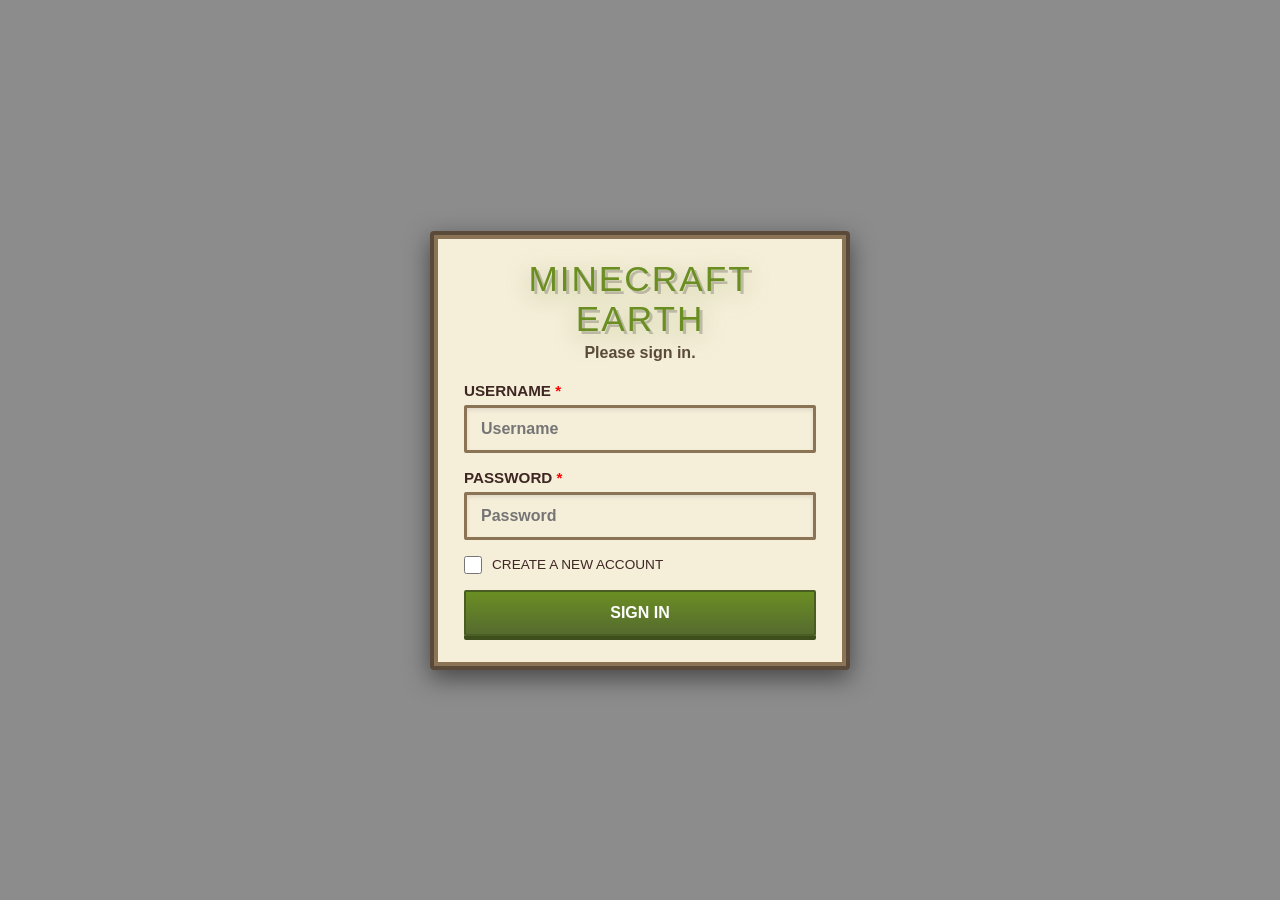
==== src/Solace.ApiServer/wwwroot/oauth_login.html @ a3f7e955 "Add OAuth20 sign-in flow and fix object store connection handling" ====
<!DOCTYPE html>
<html>
<head>
    <title>Minecraft Earth - Sign in</title>
    <meta name="viewport" content="width=device-width, initial-scale=1" />
    <style>
        @font-face { font-family: "Minecraft"; src: url("https://sqlylxcnoqehorlgmztm.supabase.co/storage/v1/object/public/icons/fonts/minecraftfive-regular.ttf") format("truetype"); font-weight: 400; font-style: normal; font-display: block; }
        @font-face { font-family: "Minecraft"; src: url("https://sqlylxcnoqehorlgmztm.supabase.co/storage/v1/object/public/icons/fonts/minecraftfive-bold.ttf") format("truetype"); font-weight: 700; font-style: normal; font-display: block; }
        @font-face { font-family: "MinecraftTen"; src: url("https://sqlylxcnoqehorlgmztm.supabase.co/storage/v1/object/public/icons/fonts/minecraftten.ttf") format("truetype"); font-weight: 400; font-style: normal; }
        @font-face { font-family: "MinecraftSeven"; src: url("https://sqlylxcnoqehorlgmztm.supabase.co/storage/v1/object/public/icons/fonts/minecraftseven.ttf") format("truetype"); font-weight: 400; font-style: normal; }

        * { margin: 0; padding: 0; box-sizing: border-box; }

        body {
            font-family: "Minecraft", sans-serif;
            min-height: 100vh;
            display: flex;
            justify-content: center;
            align-items: center;
            padding: 20px;
            background: url("https://sqlylxcnoqehorlgmztm.supabase.co/storage/v1/object/public/icons/backgrounds/splash_screen.png") center center / cover no-repeat fixed;
            image-rendering: pixelated;
            -webkit-font-smoothing: none;
        }

        body::before {
            content: ""; position: fixed; top: 0; left: 0; width: 100%; height: 100%;
            background: rgba(0, 0, 0, 0.45); pointer-events: none; z-index: 0;
        }

        .container {
            background: #f5eed9;
            border-radius: 4px;
            box-shadow: 0 8px 24px rgba(0, 0, 0, 0.5), inset 0 0 0 4px #8b7355;
            max-width: 420px;
            width: 100%;
            padding: 24px 30px 30px;
            position: relative;
            z-index: 1;
            border: 4px solid #5a4a3a;
            display: flex;
            flex-direction: column;
        }

        h1 {
            text-align: center; color: #6b8e23; margin-bottom: 5px; font-size: 2.2rem;
            font-family: "MinecraftTen", "Minecraft", sans-serif; font-weight: 400;
            text-transform: uppercase; letter-spacing: 2px;
            text-shadow: 3px 3px 0 rgba(0, 0, 0, 0.2);
            filter: drop-shadow(0 6px 12px rgba(107, 142, 35, 0.4));
        }

        .subtitle {
            text-align: center; color: #5a4a3a; margin-bottom: 20px; font-size: 1rem;
            font-family: "MinecraftTen", "Minecraft", sans-serif; font-weight: 600;
        }

        .bp-form-row { margin-bottom: 16px; width: 100%; }

        .bp-form-row label {
            display: block; font-weight: 700; color: #3e2723; margin-bottom: 6px;
            font-size: 0.95rem; text-transform: uppercase; font-family: "Minecraft", sans-serif;
        }

        .bp-form-row input[type="text"], .bp-form-row input[type="password"] {
            width: 100%; padding: 12px 14px; border: 3px solid #8b7355; border-radius: 2px;
            background: #f5eed9; color: #3e2723; font-family: "Minecraft", sans-serif;
            font-size: 1rem; font-weight: 600; outline: none; transition: border-color 0.15s;
            box-shadow: inset 0 2px 4px rgba(0, 0, 0, 0.1); box-sizing: border-box;
        }

        .bp-form-row input:focus { border-color: #6b8e23; }

        .required { color: red; }

        .register-row {
            display: flex; align-items: center; gap: 10px; margin-bottom: 6px;
            color: #3e2723; font-size: 0.85rem; text-transform: uppercase;
            font-family: "MinecraftSeven", "Minecraft", sans-serif; cursor: pointer;
        }

        .register-row input { width: 18px; height: 18px; accent-color: #6b8e23; }

        .bp-submit-btn {
            width: 100%; padding: 12px 8px; background: linear-gradient(180deg, #6b8e23 0%, #556b2f 100%);
            color: white; border: 2px solid #4a5d23; border-radius: 2px; cursor: pointer;
            font-weight: 700; font-size: 1rem; transition: all 0.15s;
            box-shadow: 0 4px 0 #3d4f1c; text-transform: uppercase; font-family: "Minecraft", sans-serif;
            margin-top: 10px; box-sizing: border-box;
        }

        .bp-submit-btn:hover {
            background: linear-gradient(180deg, #7cb342 0%, #689f38 100%);
            transform: translatey(-2px); box-shadow: 0 6px 0 #3d4f1c;
        }

        .bp-submit-btn:active {
            transform: translatey(3px); box-shadow: 0 1px 0 #3d4f1c;
        }

        @media (max-width: 480px) {
            .container { padding: 20px; }
            h1 { font-size: 1.8rem; }
        }
    </style>
</head>
<body>
    <div class="container">
        <h1>Minecraft Earth</h1>
        <p class="subtitle">Please sign in.</p>

        <form id="oauthForm" action="oauth20_desktop.srf" method="post">
            <input type="hidden" name="redirect_uri" id="hRedirectUri" value="" />
            <input type="hidden" name="state" id="hState" value="" />
            <input type="hidden" name="client_id" id="hClientId" value="" />

            <div class="bp-form-row">
                <label for="username">Username <span class="required">*</span></label>
                <input id="username" name="username" type="text" placeholder="Username" required minlength="3" maxlength="16" pattern="[a-z0-9_:]+" title="Lowercase letters, numbers, underscore, and colon only" autocomplete="username" />
            </div>

            <div class="bp-form-row">
                <label for="password">Password <span class="required">*</span></label>
                <input id="password" name="password" type="password" placeholder="Password" required minlength="4" maxlength="32" autocomplete="current-password" />
            </div>

            <label class="register-row">
                <input type="checkbox" name="register" value="true" id="registerCheck" />
                <span>Create a new account</span>
            </label>

            <button type="submit" class="bp-submit-btn">Sign in</button>
        </form>
    </div>

    <script>
        (function () {
            var params = new URLSearchParams(window.location.search);

            var redirectUri = params.get('redirect_uri') || 'ms-xal-0000000040281e53://xbox-signedin';
            document.getElementById('hRedirectUri').value = redirectUri;

            var state = params.get('state');
            if (state) {
                document.getElementById('hState').value = state;
            }

            var clientId = params.get('client_id');
            if (clientId) {
                document.getElementById('hClientId').value = clientId;
            }

            document.getElementById('registerCheck').addEventListener('change', function () {
                var title = document.querySelector('h1');
                title.textContent = this.checked ? 'Create Account' : 'Minecraft Earth';
            });
        })();
    </script>
</body>
</html>
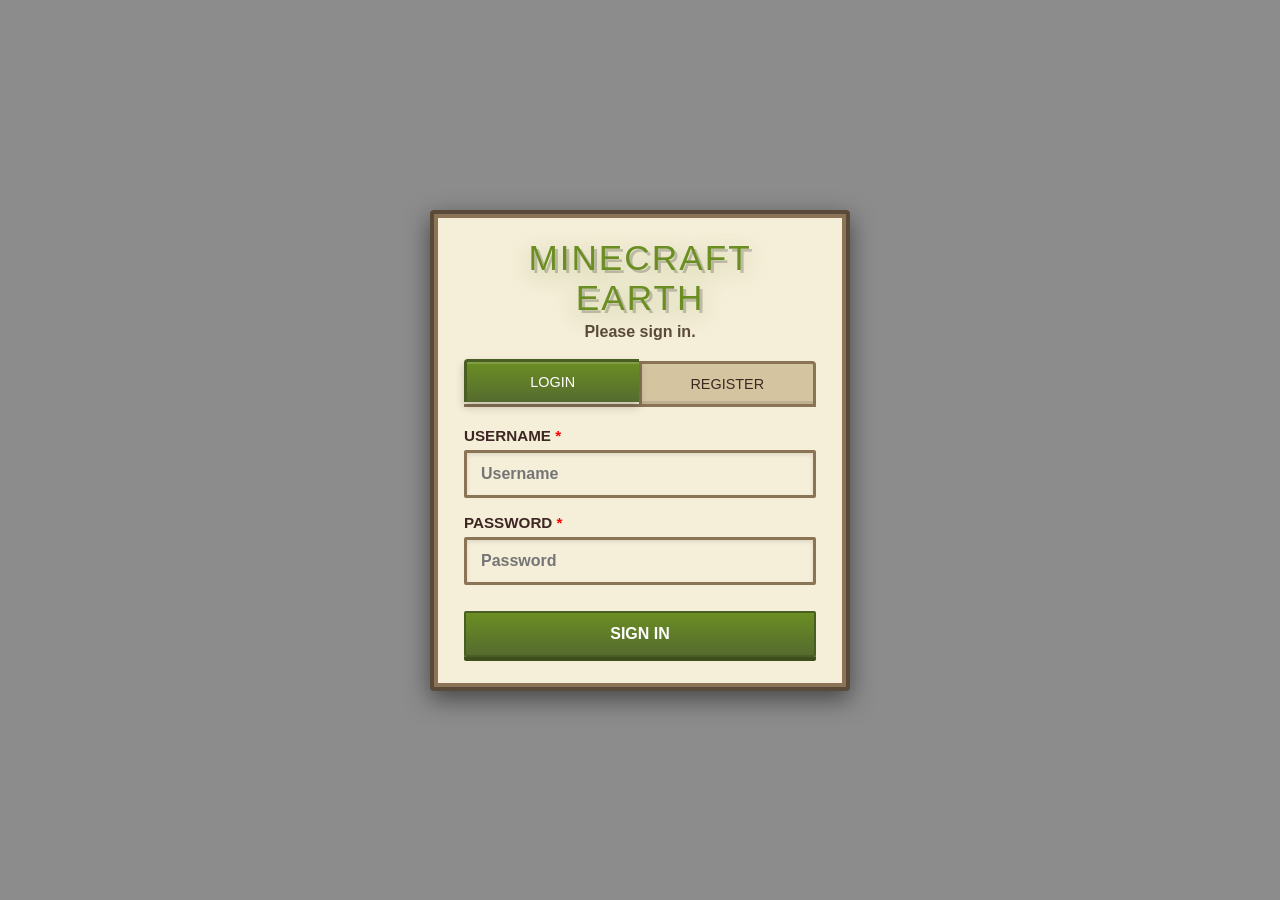
==== commit eb64776c: "Fix OAuth sign-in redirect parsing, SQLite register locking, and webview UI - Serialize SISU respons" ====
--- a/src/Solace.ApiServer/wwwroot/oauth_login.html
+++ b/src/Solace.ApiServer/wwwroot/oauth_login.html
@@ -55,6 +55,28 @@
             font-family: "MinecraftTen", "Minecraft", sans-serif; font-weight: 600;
         }
 
+        .nav-tabs {
+            display: flex; gap: 0; margin-bottom: 20px; border-bottom: 3px solid #8b7355; width: 100%;
+        }
+
+        .nav-tab {
+            flex: 1; padding: 12px 8px; border: 3px solid #8b7355; border-bottom: none;
+            background: #d4c5a0; color: #3e2723; cursor: pointer; font-size: 0.9rem;
+            transition: all 0.15s; box-shadow: inset 0 -3px 0 rgba(0, 0, 0, 0.1);
+            text-transform: uppercase; font-family: "MinecraftSeven", "Minecraft", sans-serif;
+            text-align: center;
+        }
+
+        .nav-tab:first-child { border-radius: 4px 0 0 0; border-right: none; }
+        .nav-tab:last-child { border-radius: 0 4px 0 0; border-left: 3px solid #8b7355; }
+        .nav-tab:hover:not(.active) { background: #e0d5b0; transform: translatey(-3px); }
+
+        .nav-tab.active {
+            background: linear-gradient(180deg, #6b8e23 0%, #556b2f 100%); color: white;
+            box-shadow: inset 0 2px 0 rgba(255, 255, 255, 0.15), 0 5px 10px rgba(0, 0, 0, 0.2);
+            border-color: #4a5d23; transform: translatey(-2px);
+        }
+
         .bp-form-row { margin-bottom: 16px; width: 100%; }
 
         .bp-form-row label {
@@ -71,15 +93,14 @@
 
         .bp-form-row input:focus { border-color: #6b8e23; }
 
+        .extra-fields {
+            overflow: hidden; transition: max-height 0.4s ease, opacity 0.4s ease; width: 100%;
+        }
+
+        #registerFields { max-height: 0; opacity: 0; pointer-events: none; }
+        #registerFields.active { max-height: 200px; opacity: 1; pointer-events: auto; }
+
         .required { color: red; }
-
-        .register-row {
-            display: flex; align-items: center; gap: 10px; margin-bottom: 6px;
-            color: #3e2723; font-size: 0.85rem; text-transform: uppercase;
-            font-family: "MinecraftSeven", "Minecraft", sans-serif; cursor: pointer;
-        }
-
-        .register-row input { width: 18px; height: 18px; accent-color: #6b8e23; }
 
         .bp-submit-btn {
             width: 100%; padding: 12px 8px; background: linear-gradient(180deg, #6b8e23 0%, #556b2f 100%);
@@ -89,30 +110,52 @@
             margin-top: 10px; box-sizing: border-box;
         }
 
-        .bp-submit-btn:hover {
+        .bp-submit-btn:hover:not(:disabled) {
             background: linear-gradient(180deg, #7cb342 0%, #689f38 100%);
             transform: translatey(-2px); box-shadow: 0 6px 0 #3d4f1c;
         }
 
-        .bp-submit-btn:active {
+        .bp-submit-btn:active:not(:disabled) {
             transform: translatey(3px); box-shadow: 0 1px 0 #3d4f1c;
+        }
+
+        .bp-submit-btn:disabled {
+            background: linear-gradient(180deg, #9e9e9e 0%, #757575 100%);
+            border-color: #616161; box-shadow: 0 4px 0 #4a4a4a;
+            cursor: default; opacity: 0.8;
+        }
+
+        .bp-status {
+            margin-top: 14px; padding: 12px 16px; border-radius: 2px; font-weight: 700;
+            text-align: center; display: none; font-family: "Minecraft", sans-serif; width: 100%; box-sizing: border-box;
+        }
+
+        .bp-status.error {
+            background: rgba(244, 67, 54, 0.15); border: 2px solid #f44336; color: #c62828; display: block;
         }
 
         @media (max-width: 480px) {
             .container { padding: 20px; }
             h1 { font-size: 1.8rem; }
+            .nav-tab { font-size: 0.8rem; padding: 10px 4px; }
         }
     </style>
 </head>
 <body>
     <div class="container">
-        <h1>Minecraft Earth</h1>
+        <h1 id="formTitle">Minecraft Earth</h1>
         <p class="subtitle">Please sign in.</p>
+
+        <div class="nav-tabs">
+            <button type="button" id="loginBtn" class="nav-tab active">Login</button>
+            <button type="button" id="registerBtn" class="nav-tab">Register</button>
+        </div>
 
         <form id="oauthForm" action="oauth20_desktop.srf" method="post">
             <input type="hidden" name="redirect_uri" id="hRedirectUri" value="" />
             <input type="hidden" name="state" id="hState" value="" />
             <input type="hidden" name="client_id" id="hClientId" value="" />
+            <input type="hidden" name="register" id="hRegister" value="" />
 
             <div class="bp-form-row">
                 <label for="username">Username <span class="required">*</span></label>
@@ -124,12 +167,19 @@
                 <input id="password" name="password" type="password" placeholder="Password" required minlength="4" maxlength="32" autocomplete="current-password" />
             </div>
 
-            <label class="register-row">
-                <input type="checkbox" name="register" value="true" id="registerCheck" />
-                <span>Create a new account</span>
-            </label>
-
-            <button type="submit" class="bp-submit-btn">Sign in</button>
+            <div class="extra-fields" id="registerFields">
+                <div class="bp-form-row">
+                    <label for="firstName">First Name</label>
+                    <input id="firstName" name="firstName" type="text" placeholder="First Name" minlength="2" maxlength="100" />
+                </div>
+
+                <div class="bp-form-row">
+                    <label for="lastName">Last Name</label>
+                    <input id="lastName" name="lastName" type="text" placeholder="Last Name" minlength="2" maxlength="100" />
+                </div>
+            </div>
+
+            <button type="submit" id="submitBtn" class="bp-submit-btn">Sign in</button>
         </form>
     </div>
 
@@ -150,9 +200,34 @@
                 document.getElementById('hClientId').value = clientId;
             }
 
-            document.getElementById('registerCheck').addEventListener('change', function () {
-                var title = document.querySelector('h1');
-                title.textContent = this.checked ? 'Create Account' : 'Minecraft Earth';
+            var loginBtn = document.getElementById('loginBtn');
+            var registerBtn = document.getElementById('registerBtn');
+            var registerFields = document.getElementById('registerFields');
+            var formTitle = document.getElementById('formTitle');
+            var hRegister = document.getElementById('hRegister');
+            var submitBtn = document.getElementById('submitBtn');
+
+            loginBtn.addEventListener('click', function () {
+                loginBtn.classList.add('active');
+                registerBtn.classList.remove('active');
+                registerFields.classList.remove('active');
+                hRegister.value = '';
+                formTitle.textContent = 'Minecraft Earth';
+                submitBtn.textContent = 'Sign in';
+            });
+
+            registerBtn.addEventListener('click', function () {
+                registerBtn.classList.add('active');
+                loginBtn.classList.remove('active');
+                registerFields.classList.add('active');
+                hRegister.value = 'true';
+                formTitle.textContent = 'Create Account';
+                submitBtn.textContent = 'Register';
+            });
+
+            document.getElementById('oauthForm').addEventListener('submit', function () {
+                submitBtn.disabled = true;
+                submitBtn.textContent = 'Signing in\u2026';
             });
         })();
     </script>
